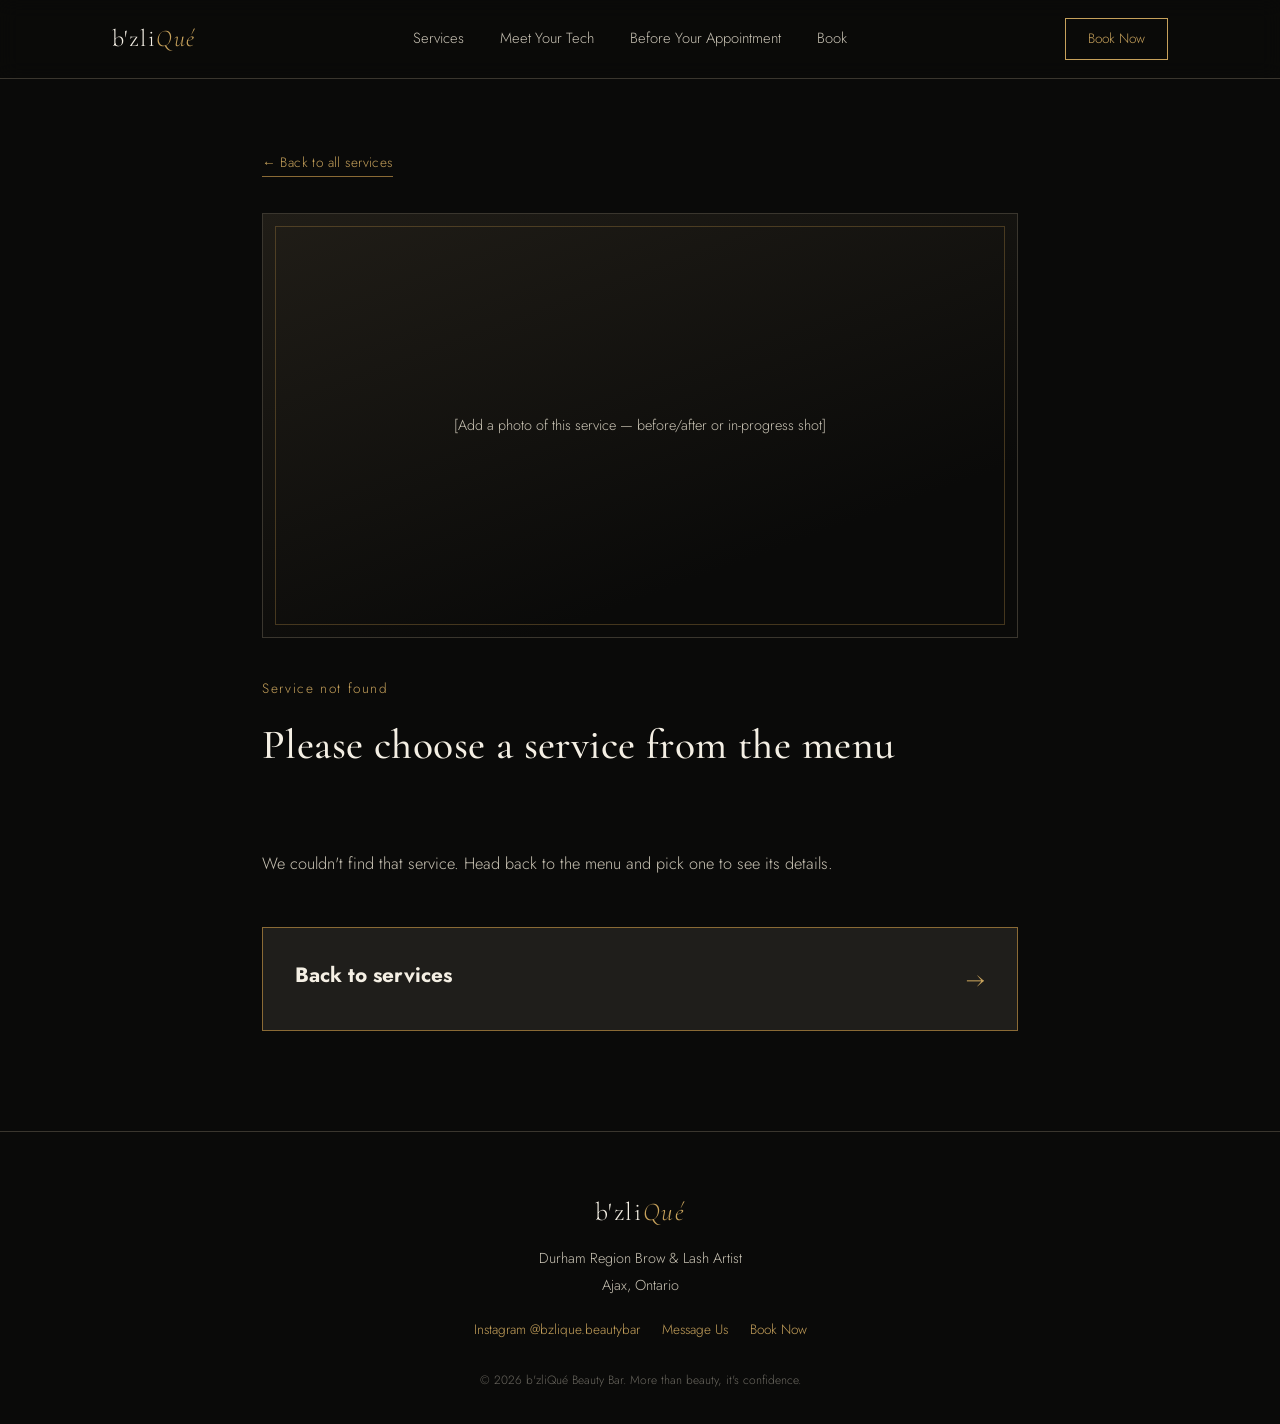
==== service.html @ f6a8206b "Initial Commit" ====
<!DOCTYPE html>
<html lang="en">
<head>
<meta charset="UTF-8">
<meta name="viewport" content="width=device-width, initial-scale=1.0">
<title>Service — b'zliQué Beauty Bar</title>
<link rel="preconnect" href="https://fonts.googleapis.com">
<link href="https://fonts.googleapis.com/css2?family=Cormorant+Garamond:ital,wght@0,500;0,600;1,400&family=Jost:wght@300;400;500;600&display=swap" rel="stylesheet">
<link rel="stylesheet" href="styles.css">
</head>
<body>

<nav>
  <div class="nav-inner">
    <a href="index.html#top" class="brand">b'zli<em>Qué</em></a>
    <div class="nav-links">
      <a href="index.html#services">Services</a>
      <a href="index.html#about">Meet Your Tech</a>
      <a href="index.html#prep">Before Your Appointment</a>
      <a href="index.html#book">Book</a>
    </div>
    <a class="nav-cta" href="index.html#book">Book Now</a>
    <button class="menu-toggle" id="menuToggle" aria-label="Menu" aria-expanded="false">
      <span class="bar"></span><span class="bar"></span><span class="bar"></span>
    </button>
  </div>
  <div class="dropdown" id="dropdown">
    <a href="index.html#about">Meet Your Tech</a>
    <a href="index.html#services">Services</a>
    <a href="index.html#prep">Before Your Appointment</a>
    <a href="index.html#book">Book</a>
  </div>
</nav>

<!-- SERVICE DETAIL — populated from the SERVICES object in script.js
     based on the ?service=<id> value in the URL.                 -->
<main id="serviceDetail" class="detail-wrap">
  <a class="back-link" href="index.html#services">← Back to all services</a>

  <div class="detail-photo">[Add a photo of this service — before/after or in-progress shot]</div>

  <div class="detail-category" id="detailCategory">Category</div>
  <h1 class="detail-name" id="detailName">Service name</h1>
  <div class="detail-price" id="detailPrice">$__</div>
  <p class="detail-desc" id="detailDesc">Description loads here.</p>

  <a class="book-tile" id="detailBookBtn" href="index.html#book">
    <div class="tile-text">
      <h4>Book this service</h4>
      <p>Reserve your spot with a $25 deposit</p>
    </div>
    <span class="tile-arrow">→</span>
  </a>
</main>

<footer>
  <div class="brand">b'zli<em style="font-style:italic;color:var(--gold);">Qué</em></div>
  <p>Durham Region Brow & Lash Artist</p>
  <p>Ajax, Ontario</p>
  <div class="social">
    <a href="https://www.instagram.com/bzlique.beautybar/" target="_blank">Instagram @bzlique.beautybar</a>
    <a href="#">Message Us</a>
    <a href="index.html#book">Book Now</a>
  </div>
  <p class="fine">© 2026 b'zliQué Beauty Bar. More than beauty, it's confidence.</p>
</footer>

<script src="script.js"></script>
</body>
</html>
---- styles.css ----
/* =========================================================
   b'zliQué Beauty Bar — shared stylesheet
   Used by: index.html, service.html
   ========================================================= */


:root{
  --black:#0a0a09;
  --charcoal:#161513;
  --charcoal-2:#1f1e1b;
  --line:#3a362e;
  --cream:#f4efe4;
  --cream-dim:#c9c3b4;
  --gold:#c6a15b;
  --gold-soft:#e8d4a5;
  --gold-deep:#8a6a35;
}
*{box-sizing:border-box;}
html{scroll-behavior:smooth;}
body{
  margin:0;
  background:var(--black);
  color:var(--cream);
  font-family:'Jost',sans-serif;
  font-weight:300;
  line-height:1.6;
}
h1,h2,h3,.serif{
  font-family:'Cormorant Garamond',serif;
  font-weight:500;
  letter-spacing:.01em;
}
a{color:inherit;}
img{max-width:100%;display:block;}
.wrap{max-width:1120px;margin:0 auto;padding:0 32px;}


/* ---------- NAV ---------- */
nav{
  position:sticky;top:0;z-index:50;
  background:rgba(10,10,9,.9);
  backdrop-filter:blur(10px);
  border-bottom:1px solid var(--line);
}
.nav-inner{
  display:flex;align-items:center;justify-content:space-between;
  padding:18px 32px;max-width:1120px;margin:0 auto;
}
.brand{
  font-family:'Cormorant Garamond',serif;
  font-size:1.5rem;
  letter-spacing:.06em;
  color:var(--cream);
  text-decoration:none;
}
.brand em{font-style:italic;color:var(--gold);}
.nav-links{display:flex;gap:36px;font-size:.92rem;}
.nav-links a{text-decoration:none;color:var(--cream-dim);transition:color .2s;}
.nav-links a:hover{color:var(--gold);}
.nav-cta{
  border:1px solid var(--gold);
  color:var(--gold);
  padding:9px 22px;
  font-size:.85rem;
  text-decoration:none;
  transition:.25s;
  background:transparent;
  cursor:pointer;
  font-family:'Jost',sans-serif;
}
.nav-cta:hover{background:var(--gold);color:var(--black);}
.menu-toggle{display:none;background:none;border:none;color:var(--cream);font-size:1.6rem;cursor:pointer;z-index:60;position:relative;}
.menu-toggle .bar{display:block;width:26px;height:1px;background:var(--cream);margin:6px 0;transition:.3s;}
.menu-toggle.open .bar:nth-child(1){transform:translateY(7px) rotate(45deg);}
.menu-toggle.open .bar:nth-child(2){opacity:0;}
.menu-toggle.open .bar:nth-child(3){transform:translateY(-7px) rotate(-45deg);}


.dropdown{
  display:none;
  position:absolute;
  top:100%;left:0;right:0;
  background:var(--charcoal-2);
  border-bottom:1px solid var(--line);
  flex-direction:column;
  padding:10px 32px 26px;
}
.dropdown.open{display:flex;}
.dropdown a{
  padding:16px 0;
  border-bottom:1px solid var(--line);
  text-decoration:none;
  color:var(--cream-dim);
  font-size:.98rem;
}
.dropdown a:last-child{border-bottom:none;}
.dropdown a:hover{color:var(--gold);}


/* ---------- HERO ---------- */
.hero-photo-slot{
  position:absolute;
  inset:0;
  background:repeating-linear-gradient(135deg,#141310,#141310 12px,#0d0c0a 12px,#0d0c0a 24px);
  opacity:.5;
  display:flex;align-items:center;justify-content:center;
  text-align:center;
  color:var(--cream-dim);
  font-size:.85rem;
  letter-spacing:.03em;
  pointer-events:none;
}
.hero{
  position:relative;
  z-index:1;
  display:grid;
  grid-template-columns:1.1fr .9fr;
  gap:60px;
  align-items:center;
  max-width:1120px;
  margin:0 auto;
}
.hero-eyebrow{color:var(--gold);font-size:.85rem;letter-spacing:.14em;margin-bottom:18px;}
.hero h1{
  font-size:clamp(2.6rem,5vw,4.2rem);
  line-height:1.05;
  margin:0 0 22px;
  color:var(--cream);
}
.hero .script{
  display:block;
  font-style:italic;
  color:var(--gold-soft);
  font-size:.5em;
  margin-top:10px;
}
.hero p.lead{
  max-width:440px;
  color:var(--cream-dim);
  font-size:1.05rem;
  margin-bottom:34px;
}
.hero-buttons{display:flex;gap:16px;flex-wrap:wrap;}
.btn-primary{
  background:var(--gold);
  color:var(--black);
  border:1px solid var(--gold);
  padding:14px 30px;
  font-size:.92rem;
  letter-spacing:.03em;
  cursor:pointer;
  text-decoration:none;
  font-family:'Jost',sans-serif;
  transition:.25s;
  display:inline-block;
}
.btn-primary:hover{background:transparent;color:var(--gold);}
.btn-ghost{
  background:transparent;
  color:var(--cream);
  border:1px solid var(--line);
  padding:14px 30px;
  font-size:.92rem;
  cursor:pointer;
  text-decoration:none;
  font-family:'Jost',sans-serif;
  transition:.25s;
  display:inline-block;
}
.btn-ghost:hover{border-color:var(--gold);color:var(--gold);}


.hero-badge{
  position:relative;
  width:100%;
  aspect-ratio:1/1;
  max-width:380px;
  margin:0 auto;
  border-radius:50%;
  border:1px solid var(--gold-deep);
  display:flex;align-items:center;justify-content:center;
  text-align:center;
  background:radial-gradient(circle at 30% 30%,#221f18,var(--black) 70%);
}
.hero-badge::before{
  content:"";
  position:absolute;inset:14px;
  border-radius:50%;
  border:1px solid var(--gold);
  opacity:.55;
}
.hero-badge .inner{padding:20px;}
.hero-badge .mark{font-size:2.6rem;color:var(--gold-soft);font-family:'Cormorant Garamond',serif;font-style:italic;}
.hero-badge .sub{font-size:.72rem;letter-spacing:.24em;color:var(--cream-dim);margin-top:10px;}
.hero-badge .tag{font-size:.95rem;font-style:italic;color:var(--gold);margin-top:16px;font-family:'Cormorant Garamond',serif;}


/* ---------- SECTION SHELL ---------- */
section{padding:0;border-top:1px solid var(--line);}


/* ---------- SCROLL STACKING (index.html only) ---------- */
/* Each section pins at the top of the viewport and only lets the next
   section slide over it once its own content has been fully scrolled
   through — outer element pins + sizes to the viewport, inner element
   holds the real content and scrolls internally until it runs out. */
.stack-outer{
  position:sticky;
  top:0;
  height:100vh;
  overflow:hidden;
  box-shadow:0 -30px 60px rgba(0,0,0,.55);
}
.stack-inner{
  position:relative;
  height:100%;
  overflow-y:auto;
  overflow-x:hidden;
  padding:100px 32px;
  -webkit-overflow-scrolling:touch;
  scrollbar-width:thin;
  scrollbar-color:var(--gold-deep) transparent;
}
.stack-inner::-webkit-scrollbar{width:6px;}
.stack-inner::-webkit-scrollbar-thumb{background:var(--gold-deep);}
.stack-inner::-webkit-scrollbar-track{background:transparent;}
.stack-outer.z1{z-index:1;background:var(--black);}
.stack-outer.z2{z-index:2;background:var(--charcoal);}
.stack-outer.z3{z-index:3;background:var(--black);}
.stack-outer.z4{z-index:4;background:var(--charcoal);}
.stack-outer.z5{z-index:5;background:var(--charcoal-2);}
footer{position:relative;z-index:6;background:var(--black);}


.section-head{max-width:620px;margin-bottom:56px;}
.kicker{color:var(--gold);font-size:.85rem;letter-spacing:.1em;margin-bottom:14px;}
.section-head h2{font-size:clamp(2rem,3.4vw,2.8rem);margin:0 0 16px;color:var(--cream);}
.section-head p{color:var(--cream-dim);font-size:1.02rem;max-width:560px;}


.work-gallery{
  display:grid;
  grid-template-columns:repeat(4,1fr);
  gap:14px;
  margin-bottom:56px;
}
.work-photo{
  aspect-ratio:3/4;
  background:linear-gradient(160deg,#201d17,#0a0a09 75%);
  border:1px solid var(--line);
  display:flex;align-items:center;justify-content:center;
  text-align:center;
  color:var(--cream-dim);
  font-size:.75rem;
  padding:10px;
}


/* ---------- SERVICES LIST (index.html) ---------- */
.services-grid{
  display:grid;
  grid-template-columns:1fr 1fr;
  gap:0 64px;
}
.service-col h3{
  font-size:1.5rem;color:var(--gold-soft);
  border-bottom:1px solid var(--line);
  padding-bottom:14px;margin-bottom:6px;
}
.service-item{
  padding:26px 0;
  border-bottom:1px solid var(--line);
}
.service-top{
  display:flex;justify-content:space-between;align-items:baseline;gap:16px;
}
.service-name{font-family:'Cormorant Garamond',serif;font-size:1.3rem;color:var(--cream);}
.service-price{color:var(--gold);font-size:1.25rem;white-space:nowrap;}
.service-duration{
  color:var(--gold-soft);
  font-size:.78rem;
  letter-spacing:.08em;
  text-transform:uppercase;
  margin:6px 0 0;
}
.service-desc{
  color:var(--cream);
  font-size:1rem;
  margin-top:8px;
  font-style:italic;
  opacity:.75;
}
.service-note{
  color:var(--cream-dim);
  font-size:.82rem;
  opacity:.8;
  margin:10px 0 0;
}
.lash-note{margin-top:22px;}
.service-actions{margin-top:14px;}
.book-link{
  font-size:.82rem;
  letter-spacing:.04em;
  color:var(--gold);
  border-bottom:1px solid var(--gold-deep);
  padding-bottom:2px;
  cursor:pointer;
  background:none;border:none;
  text-decoration:none;
  font-family:'Jost',sans-serif;
}
.book-link:hover{color:var(--gold-soft);border-color:var(--gold-soft);}


/* ---------- ABOUT / MEET TECH ---------- */
.about-grid{
  display:grid;
  grid-template-columns:1.15fr .85fr;
  gap:60px;
  align-items:center;
}
.about-photo{
  aspect-ratio:4/5;
  background:linear-gradient(160deg,#231f19,#0a0a09 70%);
  border:1px solid var(--line);
  position:relative;
  display:flex;align-items:center;justify-content:center;
  color:var(--cream-dim);
  font-size:.85rem;
  text-align:center;
  padding:20px;
}
.about-photo:has(img){padding:0;}
.about-photo img{
  position:absolute;
  inset:0;
  width:100%;
  height:100%;
  object-fit:cover;
}
.about-photo::after{
  content:"";position:absolute;inset:10px;border:1px solid var(--gold-deep);opacity:.5;
  z-index:1;pointer-events:none;
}
.about-copy h3{font-size:2rem;color:var(--cream);margin:0 0 6px;}
.about-copy .role{color:var(--gold);font-size:.88rem;letter-spacing:.06em;margin-bottom:22px;display:block;}
.about-copy p{color:var(--cream-dim);margin-bottom:16px;}
.about-copy p.placeholder{opacity:.7;font-style:italic;}
.about-stats{display:flex;gap:40px;margin-top:28px;}
.about-stats div{border-left:1px solid var(--gold-deep);padding-left:14px;}
.about-stats strong{display:block;font-family:'Cormorant Garamond',serif;font-size:1.6rem;color:var(--gold-soft);}
.about-stats span{font-size:.8rem;color:var(--cream-dim);}


/* ---------- BEFORE YOUR APPOINTMENT ---------- */
.prep-grid{
  display:grid;
  grid-template-columns:repeat(3,1fr);
  gap:1px;
  background:var(--line);
  border:1px solid var(--line);
}
.prep-card{
  background:var(--black);
  padding:34px 28px;
}
.prep-card .num{
  font-family:'Cormorant Garamond',serif;
  font-style:italic;
  color:var(--gold);
  font-size:1.6rem;
  margin-bottom:14px;
  display:block;
}
.prep-card h4{margin:0 0 10px;color:var(--cream);font-family:'Cormorant Garamond',serif;font-size:1.3rem;}
.prep-card p{color:var(--cream-dim);font-size:.92rem;margin:0;}
.prep-note{
  margin-top:30px;
  border-left:2px solid var(--gold);
  padding-left:20px;
  color:var(--cream-dim);
  font-size:.92rem;
}
.prep-note p{margin:8px 0 0;}
.policy-title{
  display:block;
  font-family:'Cormorant Garamond',serif;
  font-size:1.3rem;
  font-weight:500;
  color:var(--gold-soft);
}




/* ---------- SERVICE DETAIL PAGE (service.html) ---------- */
.detail-wrap{max-width:820px;margin:0 auto;padding:70px 32px 100px;}
.back-link{
  display:inline-block;
  color:var(--gold);
  text-decoration:none;
  font-size:.85rem;
  letter-spacing:.03em;
  margin-bottom:36px;
  border-bottom:1px solid var(--gold-deep);
  padding-bottom:2px;
}
.back-link:hover{color:var(--gold-soft);border-color:var(--gold-soft);}
.detail-photo{
  aspect-ratio:16/9;
  width:100%;
  background:linear-gradient(160deg,#201d17,#0a0a09 75%);
  border:1px solid var(--line);
  position:relative;
  display:flex;align-items:center;justify-content:center;
  text-align:center;
  color:var(--cream-dim);
  font-size:.9rem;
  padding:20px;
  margin-bottom:40px;
}
.detail-photo.has-image{padding:0;}
.detail-photo img{
  position:absolute;
  inset:0;
  width:100%;
  height:100%;
  object-fit:cover;
}
.detail-photo::after{
  content:"";position:absolute;inset:12px;border:1px solid var(--gold-deep);opacity:.45;
  z-index:1;pointer-events:none;
}
.detail-category{color:var(--gold);font-size:.85rem;letter-spacing:.12em;margin-bottom:12px;}
.detail-name{font-size:clamp(1.8rem,3.4vw,2.6rem);margin:0 0 14px;color:var(--cream);}
.detail-price{
  display:inline-block;
  color:var(--gold);
  font-family:'Cormorant Garamond',serif;
  font-size:1.4rem;
  border-bottom:1px solid var(--gold-deep);
  padding-bottom:4px;
  margin-bottom:30px;
}
.detail-desc{color:var(--cream-dim);font-size:1.02rem;max-width:620px;margin-bottom:50px;white-space:pre-line;}
.book-tile{
  display:flex;
  align-items:center;
  justify-content:space-between;
  gap:20px;
  background:var(--charcoal-2);
  border:1px solid var(--gold-deep);
  padding:28px 32px;
  text-decoration:none;
  color:var(--cream);
  transition:.25s;
}
.book-tile:hover{border-color:var(--gold);background:var(--charcoal);}
.book-tile .tile-text h4{margin:0 0 6px;font-size:1.3rem;color:var(--cream);}
.book-tile .tile-text p{margin:0;color:var(--cream-dim);font-size:.88rem;}
.book-tile .tile-arrow{
  font-family:'Cormorant Garamond',serif;
  font-size:1.8rem;
  color:var(--gold);
  flex-shrink:0;
}


/* ---------- FOOTER ---------- */
footer{
  border-top:1px solid var(--line);
  padding:60px 32px 30px;
  text-align:center;
}
footer .brand{font-size:1.6rem;margin-bottom:10px;display:inline-block;}
footer p{color:var(--cream-dim);font-size:.9rem;margin:4px 0;}
footer .social{margin:22px 0;display:flex;gap:22px;justify-content:center;font-size:.85rem;}
footer .social a{text-decoration:none;color:var(--gold);}
footer .fine{font-size:.75rem;color:var(--cream-dim);opacity:.5;margin-top:30px;}


/* ---------- RESPONSIVE ---------- */
@media(max-width:860px){
  .hero{grid-template-columns:1fr;padding-top:60px;}
  .hero-badge{margin-top:20px;}
  .services-grid{grid-template-columns:1fr;gap:0;}
  .service-col + .service-col{margin-top:40px;}
  .about-grid{grid-template-columns:1fr;}
  .about-photo{margin-top:36px;}
  .work-gallery{grid-template-columns:repeat(2,1fr);}
  .prep-grid{grid-template-columns:1fr;}
  .nav-links{display:none;}
  .menu-toggle{display:block;}
  .book-tile{flex-direction:column;align-items:flex-start;text-align:left;}
}
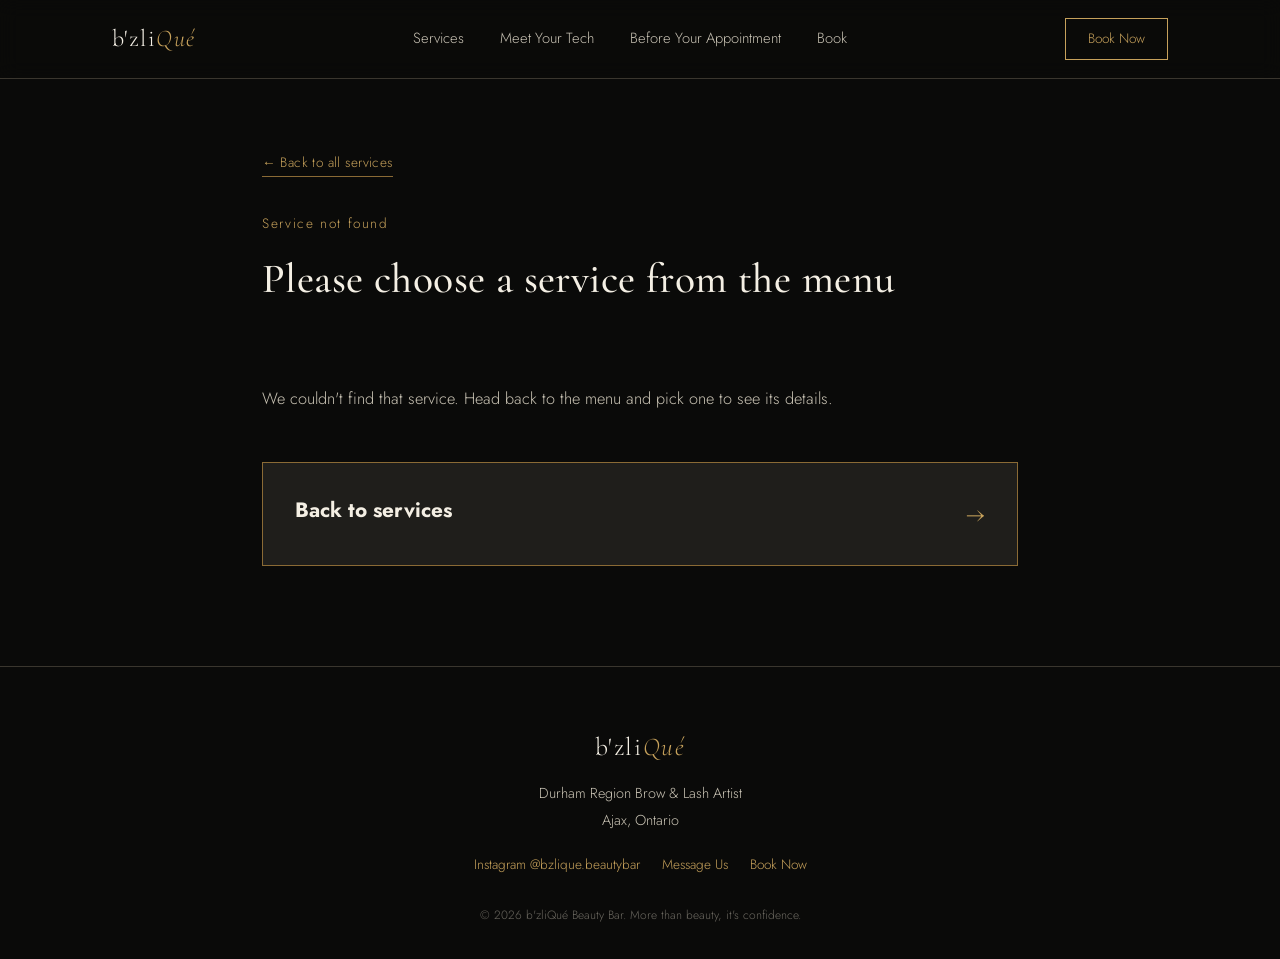
==== commit 930c0659: "Second commit" ====
--- a/service.html
+++ b/service.html
@@ -17,9 +17,9 @@
       <a href="index.html#services">Services</a>
       <a href="index.html#about">Meet Your Tech</a>
       <a href="index.html#prep">Before Your Appointment</a>
-      <a href="index.html#book">Book</a>
+      <a data-fresha href="#">Book</a>
     </div>
-    <a class="nav-cta" href="index.html#book">Book Now</a>
+    <a class="nav-cta" data-fresha href="#">Book Now</a>
     <button class="menu-toggle" id="menuToggle" aria-label="Menu" aria-expanded="false">
       <span class="bar"></span><span class="bar"></span><span class="bar"></span>
     </button>
@@ -28,26 +28,27 @@
     <a href="index.html#about">Meet Your Tech</a>
     <a href="index.html#services">Services</a>
     <a href="index.html#prep">Before Your Appointment</a>
-    <a href="index.html#book">Book</a>
+    <a data-fresha href="#">Book</a>
   </div>
 </nav>
 
 <!-- SERVICE DETAIL — populated from the SERVICES object in script.js
-     based on the ?service=<id> value in the URL.                 -->
+     based on the ?service=<id> value in the URL.
+     To show a photo, add  image: "your-photo.jpg"  to that service in script.js. -->
 <main id="serviceDetail" class="detail-wrap">
   <a class="back-link" href="index.html#services">← Back to all services</a>
 
-  <div class="detail-photo">[Add a photo of this service — before/after or in-progress shot]</div>
+  <div class="detail-photo" id="detailPhoto">[Add a photo of this service — before/after or in-progress shot]</div>
 
   <div class="detail-category" id="detailCategory">Category</div>
   <h1 class="detail-name" id="detailName">Service name</h1>
   <div class="detail-price" id="detailPrice">$__</div>
   <p class="detail-desc" id="detailDesc">Description loads here.</p>
 
-  <a class="book-tile" id="detailBookBtn" href="index.html#book">
+  <a class="book-tile" id="detailBookBtn" href="#" target="_blank" rel="noopener">
     <div class="tile-text">
       <h4>Book this service</h4>
-      <p>Reserve your spot with a $25 deposit</p>
+      <p>Opens our Fresha booking page</p>
     </div>
     <span class="tile-arrow">→</span>
   </a>
@@ -58,9 +59,9 @@
   <p>Durham Region Brow & Lash Artist</p>
   <p>Ajax, Ontario</p>
   <div class="social">
-    <a href="https://www.instagram.com/bzlique.beautybar/" target="_blank">Instagram @bzlique.beautybar</a>
+    <a href="https://www.instagram.com/bzlique.beautybar/" target="_blank" rel="noopener">Instagram @bzlique.beautybar</a>
     <a href="#">Message Us</a>
-    <a href="index.html#book">Book Now</a>
+    <a data-fresha href="#">Book Now</a>
   </div>
   <p class="fine">© 2026 b'zliQué Beauty Bar. More than beauty, it's confidence.</p>
 </footer>
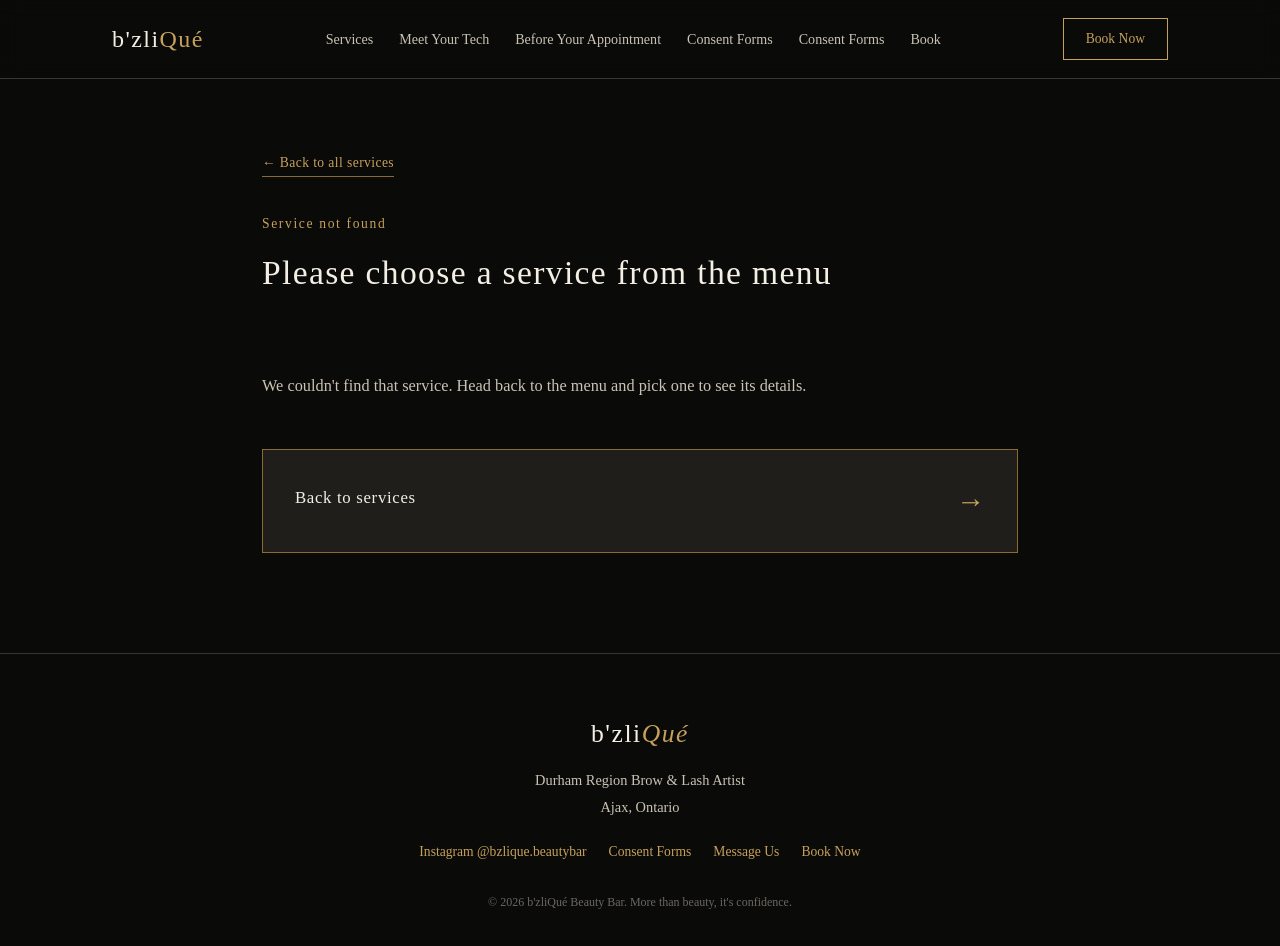
==== commit 57d0d639: "current" ====
--- a/service.html
+++ b/service.html
@@ -5,7 +5,7 @@
 <meta name="viewport" content="width=device-width, initial-scale=1.0">
 <title>Service — b'zliQué Beauty Bar</title>
 <link rel="preconnect" href="https://fonts.googleapis.com">
-<link href="https://fonts.googleapis.com/css2?family=Cormorant+Garamond:ital,wght@0,500;0,600;1,400&family=Jost:wght@300;400;500;600&display=swap" rel="stylesheet">
+<link href="https://fonts.googleapis.com/css2?family=Cinzel+Decorative:wght@400;700&family=Jost:ital,wght@0,300;0,400;0,500;0,600;1,300&display=swap" rel="stylesheet">
 <link rel="stylesheet" href="styles.css">
 </head>
 <body>
@@ -17,6 +17,8 @@
       <a href="index.html#services">Services</a>
       <a href="index.html#about">Meet Your Tech</a>
       <a href="index.html#prep">Before Your Appointment</a>
+    <a href="index.html#consent">Consent Forms</a>
+      <a href="index.html#consent">Consent Forms</a>
       <a data-fresha href="#">Book</a>
     </div>
     <a class="nav-cta" data-fresha href="#">Book Now</a>
@@ -28,6 +30,7 @@
     <a href="index.html#about">Meet Your Tech</a>
     <a href="index.html#services">Services</a>
     <a href="index.html#prep">Before Your Appointment</a>
+    <a href="index.html#consent">Consent Forms</a>
     <a data-fresha href="#">Book</a>
   </div>
 </nav>
@@ -60,7 +63,8 @@
   <p>Ajax, Ontario</p>
   <div class="social">
     <a href="https://www.instagram.com/bzlique.beautybar/" target="_blank" rel="noopener">Instagram @bzlique.beautybar</a>
-    <a href="#">Message Us</a>
+    <a href="index.html#consent">Consent Forms</a>
+    <a href="mailto:hello@bzliquebeautybar.com">Message Us</a>
     <a data-fresha href="#">Book Now</a>
   </div>
   <p class="fine">© 2026 b'zliQué Beauty Bar. More than beauty, it's confidence.</p>
--- a/styles.css
+++ b/styles.css
@@ -5,6 +5,8 @@
 
 
 :root{
+  --font-main:'Centry Gothic',serif;   /* main font: logo + headings */
+  --font-body:var(--font-body);          /* sub font: all body text */
   --black:#0a0a09;
   --charcoal:#161513;
   --charcoal-2:#1f1e1b;
@@ -21,14 +23,14 @@
   margin:0;
   background:var(--black);
   color:var(--cream);
-  font-family:'Jost',sans-serif;
+  font-family:var(--font-body);
   font-weight:300;
   line-height:1.6;
 }
-h1,h2,h3,.serif{
-  font-family:'Cormorant Garamond',serif;
-  font-weight:500;
-  letter-spacing:.01em;
+h1,h2,h3,h4,.serif{
+  font-family:var(--font-main);
+  font-weight:400;
+  letter-spacing:.04em;
 }
 a{color:inherit;}
 img{max-width:100%;display:block;}
@@ -47,14 +49,14 @@
   padding:18px 32px;max-width:1120px;margin:0 auto;
 }
 .brand{
-  font-family:'Cormorant Garamond',serif;
+  font-family:var(--font-main);
   font-size:1.5rem;
   letter-spacing:.06em;
   color:var(--cream);
   text-decoration:none;
 }
-.brand em{font-style:italic;color:var(--gold);}
-.nav-links{display:flex;gap:36px;font-size:.92rem;}
+.brand em{font-style:normal;color:var(--gold);}
+.nav-links{display:flex;gap:26px;font-size:.88rem;}
 .nav-links a{text-decoration:none;color:var(--cream-dim);transition:color .2s;}
 .nav-links a:hover{color:var(--gold);}
 .nav-cta{
@@ -66,7 +68,7 @@
   transition:.25s;
   background:transparent;
   cursor:pointer;
-  font-family:'Jost',sans-serif;
+  font-family:var(--font-body);
 }
 .nav-cta:hover{background:var(--gold);color:var(--black);}
 .menu-toggle{display:none;background:none;border:none;color:var(--cream);font-size:1.6rem;cursor:pointer;z-index:60;position:relative;}
@@ -99,101 +101,111 @@
 
 /* ---------- HERO ---------- */
 .hero-photo-slot{
-  position:absolute;
-  inset:0;
-  background:repeating-linear-gradient(135deg,#141310,#141310 12px,#0d0c0a 12px,#0d0c0a 24px);
-  opacity:.5;
-  display:flex;align-items:center;justify-content:center;
+  position:absolute;inset:0;
+  background-image:url("Gold.png");
+  background-size:cover;background-position:center;background-repeat:no-repeat;
+  opacity:.5;pointer-events:none;
+}
+.hero{
+  position:relative;z-index:1;
+  display:flex;flex-direction:column;
+  align-items:center;justify-content:center;
   text-align:center;
-  color:var(--cream-dim);
-  font-size:.85rem;
-  letter-spacing:.03em;
-  pointer-events:none;
-}
-.hero{
-  position:relative;
-  z-index:1;
-  display:grid;
-  grid-template-columns:1.1fr .9fr;
-  gap:60px;
-  align-items:center;
-  max-width:1120px;
+  max-width:900px;min-height:100%;
   margin:0 auto;
 }
-.hero-eyebrow{color:var(--gold);font-size:.85rem;letter-spacing:.14em;margin-bottom:18px;}
+.hero-eyebrow{
+  color:var(--gold);
+  font-size:.85rem;letter-spacing:.14em;
+  margin-bottom:18px;
+}
+/* logo + motto (centered) */
 .hero h1{
-  font-size:clamp(2.6rem,5vw,4.2rem);
-  line-height:1.05;
-  margin:0 0 22px;
-  color:var(--cream);
+  font-size:clamp(1.9rem,5vw,3.4rem);
+  line-height:1.15;letter-spacing:.06em;
+  margin:0 0 16px;color:var(--cream);
+  text-wrap:balance;
 }
 .hero .script{
   display:block;
-  font-style:italic;
+  font-family:var(--font-body);
+  font-style:italic;font-weight:300;
+  letter-spacing:.1em;
   color:var(--gold-soft);
-  font-size:.5em;
-  margin-top:10px;
-}
+  font-size:clamp(.95rem,1.8vw,1.2rem);
+  margin-top:14px;
+}
+
+/* ---------- CONTACT BUBBLES (horizontal row under the logo + motto) ---------- */
+.contact-row{
+  display:flex;flex-direction:row;flex-wrap:wrap;
+  justify-content:center;align-items:center;
+  gap:14px;
+  margin:10px 0 34px;
+}
+.contact-pill{
+  display:inline-flex;align-items:center;gap:12px;
+  padding:7px 22px 7px 7px;
+  border-radius:999px;
+  border:1px solid var(--gold);
+  background:linear-gradient(180deg,rgba(31,30,27,.98),rgba(10,10,9,.98));
+  color:var(--cream);text-decoration:none;
+  font-size:.88rem;letter-spacing:.03em;
+  transition:.25s;
+}
+a.contact-pill:hover{
+  border-color:var(--gold-soft);
+  box-shadow:0 0 10px rgba(198,161,91,.2);
+  transform:translateY(-2px);
+}
+.contact-icon{
+  width:38px;height:38px;flex-shrink:0;
+  display:flex;align-items:center;justify-content:center;
+  border-radius:50%;
+  border:1px solid var(--gold);
+  background:var(--black);
+  color:var(--gold);
+}
+.contact-icon svg{width:18px;height:18px;}
+
 .hero p.lead{
-  max-width:440px;
+  max-width:520px;
   color:var(--cream-dim);
   font-size:1.05rem;
-  margin-bottom:34px;
-}
-.hero-buttons{display:flex;gap:16px;flex-wrap:wrap;}
+  margin:0 0 34px;
+}
+.hero-buttons{
+  display:flex;gap:16px;flex-wrap:wrap;
+  justify-content:center;align-items:center;
+}
+
+/* ---------- BUTTONS ---------- */
 .btn-primary{
-  background:var(--gold);
-  color:var(--black);
+  background:var(--gold);color:var(--black);
   border:1px solid var(--gold);
   padding:14px 30px;
-  font-size:.92rem;
-  letter-spacing:.03em;
-  cursor:pointer;
-  text-decoration:none;
-  font-family:'Jost',sans-serif;
-  transition:.25s;
-  display:inline-block;
+  font-size:.92rem;letter-spacing:.03em;
+  cursor:pointer;text-decoration:none;
+  font-family:var(--font-body);
+  transition:.25s;display:inline-block;
 }
 .btn-primary:hover{background:transparent;color:var(--gold);}
 .btn-ghost{
-  background:transparent;
-  color:var(--cream);
+  background:transparent;color:var(--cream);
   border:1px solid var(--line);
-  padding:14px 30px;
-  font-size:.92rem;
-  cursor:pointer;
-  text-decoration:none;
-  font-family:'Jost',sans-serif;
-  transition:.25s;
-  display:inline-block;
+  padding:14px 30px;font-size:.92rem;
+  cursor:pointer;text-decoration:none;
+  font-family:var(--font-body);
+  transition:.25s;display:inline-block;
 }
 .btn-ghost:hover{border-color:var(--gold);color:var(--gold);}
 
-
-.hero-badge{
-  position:relative;
-  width:100%;
-  aspect-ratio:1/1;
-  max-width:380px;
-  margin:0 auto;
-  border-radius:50%;
-  border:1px solid var(--gold-deep);
-  display:flex;align-items:center;justify-content:center;
-  text-align:center;
-  background:radial-gradient(circle at 30% 30%,#221f18,var(--black) 70%);
-}
-.hero-badge::before{
-  content:"";
-  position:absolute;inset:14px;
-  border-radius:50%;
-  border:1px solid var(--gold);
-  opacity:.55;
-}
-.hero-badge .inner{padding:20px;}
-.hero-badge .mark{font-size:2.6rem;color:var(--gold-soft);font-family:'Cormorant Garamond',serif;font-style:italic;}
-.hero-badge .sub{font-size:.72rem;letter-spacing:.24em;color:var(--cream-dim);margin-top:10px;}
-.hero-badge .tag{font-size:.95rem;font-style:italic;color:var(--gold);margin-top:16px;font-family:'Cormorant Garamond',serif;}
-
+/* small screens: keep the three bubbles in one row as icon-only circles */
+@media(max-width:700px){
+  .contact-row{flex-wrap:nowrap;gap:12px;}
+  .contact-pill{padding:7px;}
+  .contact-label{display:none;}
+}
 
 /* ---------- SECTION SHELL ---------- */
 section{padding:0;border-top:1px solid var(--line);}
@@ -234,7 +246,7 @@
 
 .section-head{max-width:620px;margin-bottom:56px;}
 .kicker{color:var(--gold);font-size:.85rem;letter-spacing:.1em;margin-bottom:14px;}
-.section-head h2{font-size:clamp(2rem,3.4vw,2.8rem);margin:0 0 16px;color:var(--cream);}
+.section-head h2{font-size:clamp(1.6rem,3vw,2.3rem);margin:0 0 16px;color:var(--cream);}
 .section-head p{color:var(--cream-dim);font-size:1.02rem;max-width:560px;}
 
 
@@ -263,7 +275,7 @@
   gap:0 64px;
 }
 .service-col h3{
-  font-size:1.5rem;color:var(--gold-soft);
+  font-size:1.25rem;color:var(--gold-soft);
   border-bottom:1px solid var(--line);
   padding-bottom:14px;margin-bottom:6px;
 }
@@ -274,7 +286,7 @@
 .service-top{
   display:flex;justify-content:space-between;align-items:baseline;gap:16px;
 }
-.service-name{font-family:'Cormorant Garamond',serif;font-size:1.3rem;color:var(--cream);}
+.service-name{font-family:var(--font-main);font-size:1.02rem;letter-spacing:.04em;line-height:1.35;color:var(--cream);}
 .service-price{color:var(--gold);font-size:1.25rem;white-space:nowrap;}
 .service-duration{
   color:var(--gold-soft);
@@ -307,7 +319,7 @@
   cursor:pointer;
   background:none;border:none;
   text-decoration:none;
-  font-family:'Jost',sans-serif;
+  font-family:var(--font-body);
 }
 .book-link:hover{color:var(--gold-soft);border-color:var(--gold-soft);}
 
@@ -328,7 +340,7 @@
   color:var(--cream-dim);
   font-size:.85rem;
   text-align:center;
-  padding:20px;
+  padding:50px;
 }
 .about-photo:has(img){padding:0;}
 .about-photo img{
@@ -342,13 +354,13 @@
   content:"";position:absolute;inset:10px;border:1px solid var(--gold-deep);opacity:.5;
   z-index:1;pointer-events:none;
 }
-.about-copy h3{font-size:2rem;color:var(--cream);margin:0 0 6px;}
+.about-copy h3{font-size:1.7rem;color:var(--cream);margin:0 0 6px;}
 .about-copy .role{color:var(--gold);font-size:.88rem;letter-spacing:.06em;margin-bottom:22px;display:block;}
 .about-copy p{color:var(--cream-dim);margin-bottom:16px;}
 .about-copy p.placeholder{opacity:.7;font-style:italic;}
 .about-stats{display:flex;gap:40px;margin-top:28px;}
 .about-stats div{border-left:1px solid var(--gold-deep);padding-left:14px;}
-.about-stats strong{display:block;font-family:'Cormorant Garamond',serif;font-size:1.6rem;color:var(--gold-soft);}
+.about-stats strong{display:block;font-family:var(--font-main);font-size:1.6rem;color:var(--gold-soft);}
 .about-stats span{font-size:.8rem;color:var(--cream-dim);}
 
 
@@ -365,14 +377,14 @@
   padding:34px 28px;
 }
 .prep-card .num{
-  font-family:'Cormorant Garamond',serif;
+  font-family:var(--font-main);
   font-style:italic;
   color:var(--gold);
   font-size:1.6rem;
   margin-bottom:14px;
   display:block;
 }
-.prep-card h4{margin:0 0 10px;color:var(--cream);font-family:'Cormorant Garamond',serif;font-size:1.3rem;}
+.prep-card h4{margin:0 0 10px;color:var(--cream);font-family:var(--font-main);font-size:1.02rem;line-height:1.35;}
 .prep-card p{color:var(--cream-dim);font-size:.92rem;margin:0;}
 .prep-note{
   margin-top:30px;
@@ -384,7 +396,7 @@
 .prep-note p{margin:8px 0 0;}
 .policy-title{
   display:block;
-  font-family:'Cormorant Garamond',serif;
+  font-family:var(--font-main);
   font-size:1.3rem;
   font-weight:500;
   color:var(--gold-soft);
@@ -392,6 +404,31 @@
 
 
 
+
+/* ---------- CONSENT FORMS ---------- */
+.consent-grid{
+  display:grid;
+  grid-template-columns:repeat(3,1fr);
+  gap:1px;
+  background:var(--line);
+  border:1px solid var(--line);
+}
+.consent-card{
+  background:var(--black);
+  padding:34px 28px;
+  display:flex;flex-direction:column;align-items:flex-start;
+}
+.consent-card .num{
+  font-family:var(--font-main);color:var(--gold);
+  font-size:1.3rem;margin-bottom:14px;display:block;
+}
+.consent-card h4{margin:0 0 10px;color:var(--cream);font-size:1.02rem;line-height:1.35;}
+.consent-card p{color:var(--cream-dim);font-size:.92rem;margin:0 0 22px;}
+.consent-card .btn-primary{margin-top:auto;padding:11px 24px;font-size:.85rem;}
+.consent-card .btn-primary.is-pending{
+  background:transparent;color:var(--cream-dim);border-color:var(--line);
+  pointer-events:none;cursor:default;
+}
 
 /* ---------- SERVICE DETAIL PAGE (service.html) ---------- */
 .detail-wrap{max-width:820px;margin:0 auto;padding:70px 32px 100px;}
@@ -432,11 +469,11 @@
   z-index:1;pointer-events:none;
 }
 .detail-category{color:var(--gold);font-size:.85rem;letter-spacing:.12em;margin-bottom:12px;}
-.detail-name{font-size:clamp(1.8rem,3.4vw,2.6rem);margin:0 0 14px;color:var(--cream);}
+.detail-name{font-size:clamp(1.5rem,3vw,2.1rem);margin:0 0 14px;color:var(--cream);}
 .detail-price{
   display:inline-block;
   color:var(--gold);
-  font-family:'Cormorant Garamond',serif;
+  font-family:var(--font-main);
   font-size:1.4rem;
   border-bottom:1px solid var(--gold-deep);
   padding-bottom:4px;
@@ -456,10 +493,10 @@
   transition:.25s;
 }
 .book-tile:hover{border-color:var(--gold);background:var(--charcoal);}
-.book-tile .tile-text h4{margin:0 0 6px;font-size:1.3rem;color:var(--cream);}
+.book-tile .tile-text h4{margin:0 0 6px;font-size:1.05rem;color:var(--cream);}
 .book-tile .tile-text p{margin:0;color:var(--cream-dim);font-size:.88rem;}
 .book-tile .tile-arrow{
-  font-family:'Cormorant Garamond',serif;
+  font-family:var(--font-main);
   font-size:1.8rem;
   color:var(--gold);
   flex-shrink:0;
@@ -481,15 +518,14 @@
 
 /* ---------- RESPONSIVE ---------- */
 @media(max-width:860px){
-  .hero{grid-template-columns:1fr;padding-top:60px;}
-  .hero-badge{margin-top:20px;}
   .services-grid{grid-template-columns:1fr;gap:0;}
   .service-col + .service-col{margin-top:40px;}
   .about-grid{grid-template-columns:1fr;}
   .about-photo{margin-top:36px;}
   .work-gallery{grid-template-columns:repeat(2,1fr);}
   .prep-grid{grid-template-columns:1fr;}
+  .consent-grid{grid-template-columns:1fr;}
   .nav-links{display:none;}
   .menu-toggle{display:block;}
   .book-tile{flex-direction:column;align-items:flex-start;text-align:left;}
-}+} 
